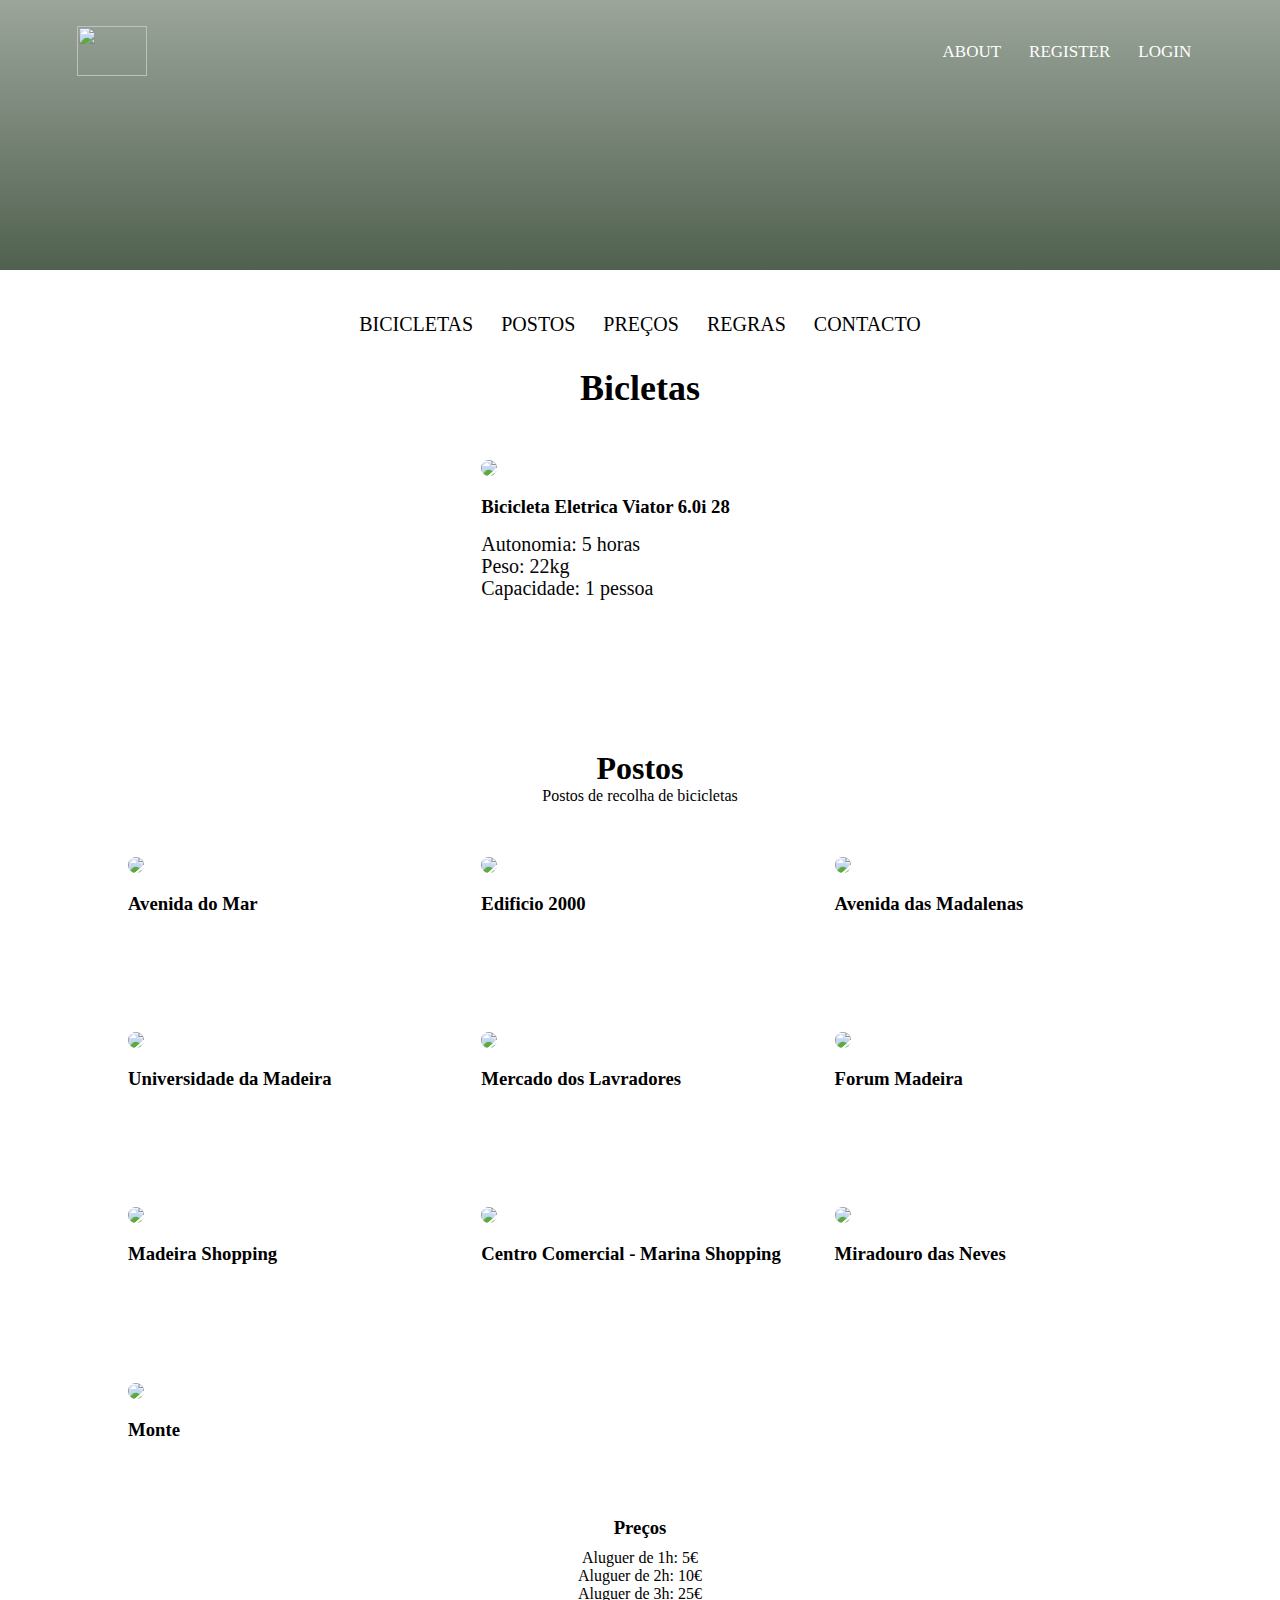
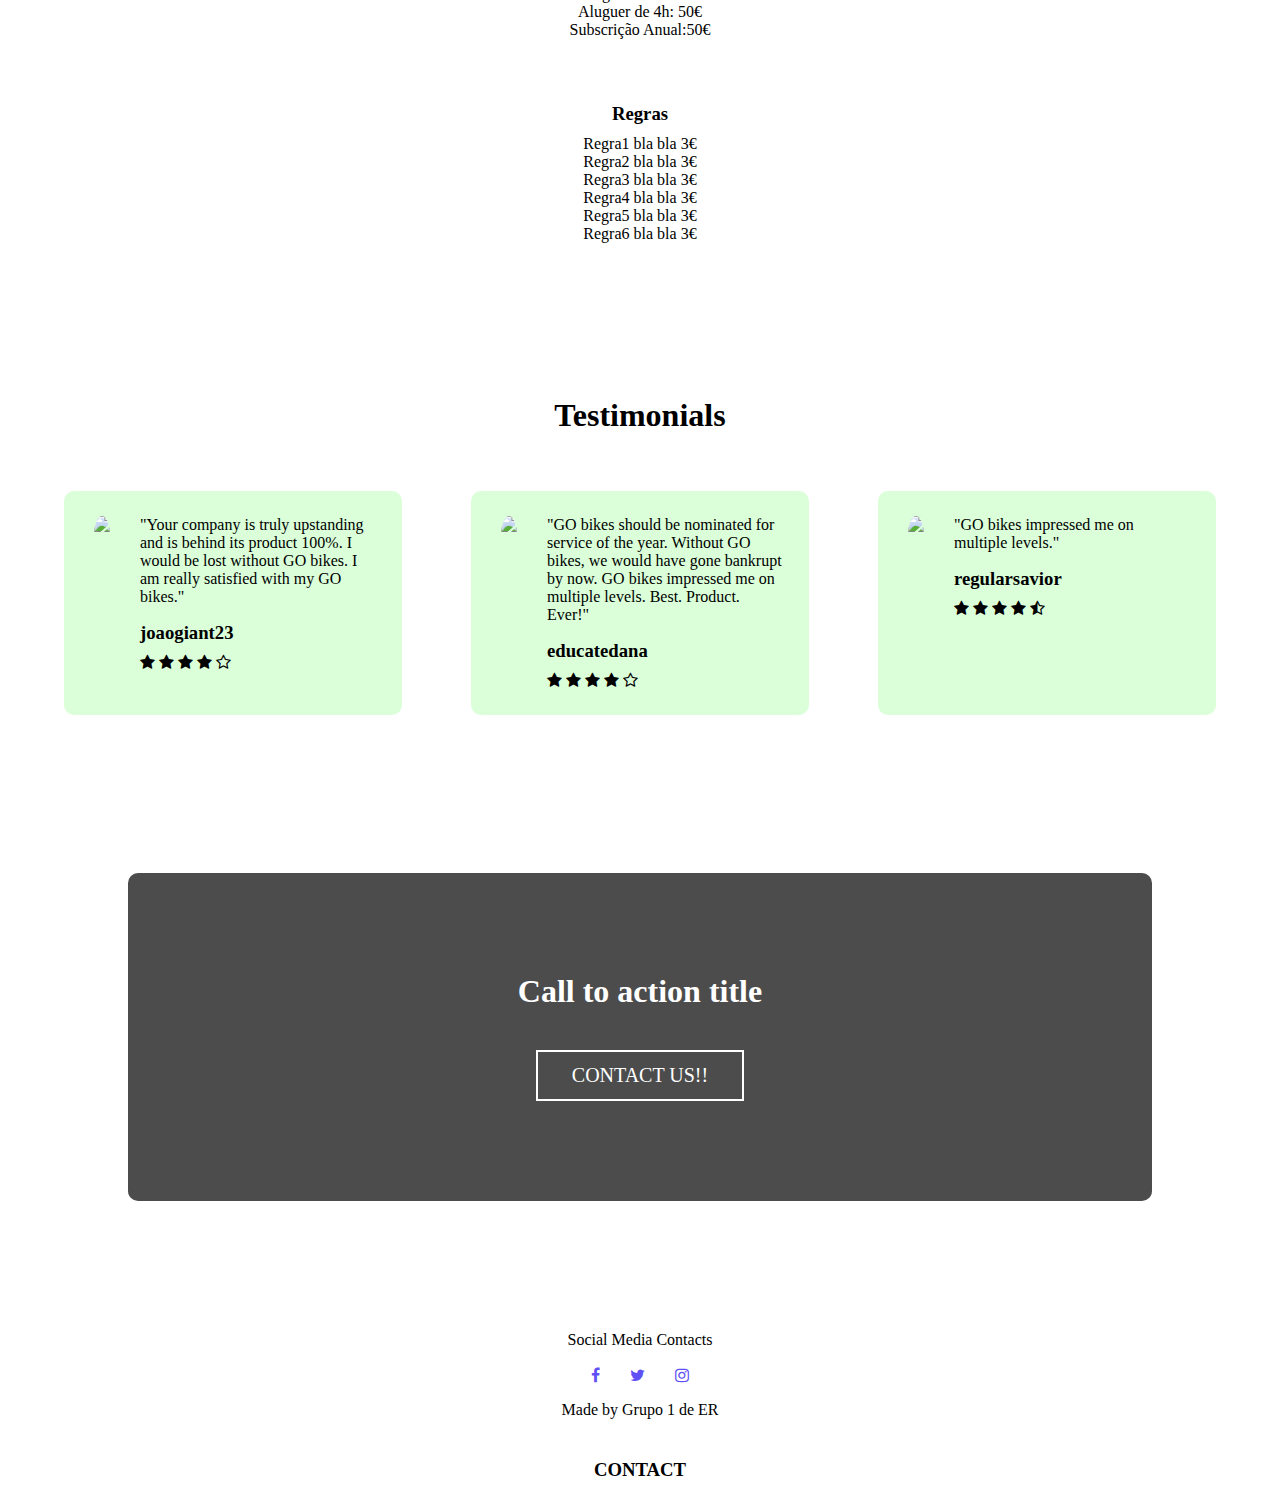
==== index.html @ dac05195 "PHP, HTML and CSS files" ====
<!DOCTYPE html>
<html>

<head>
<title> Site </title>
<meta name="viewport" content="width=device-width, initial-scale=1.0">
<link rel="shortcut icon" href="img/banner.png" />
<link rel="stylesheet" href="style.css"/>
<link rel="preconnect" href="https://fonts.googleapis.com">
<link rel="preconnect" href="https://fonts.gstatic.com" crossorigin>
<link href="https://fonts.googleapis.com/css2?family=Amatic+SC&display=swap" rel="stylesheet">
<link rel="stylesheet" href="https://stackpath.bootstrapcdn.com/font-awesome/4.7.0/css/font-awesome.min.css">
</head>

<body>

<section class= "header">
	</div>
	<nav>
		<a href="index.html"><img src="img/logo.png" style="width:70px; height:50px;"></a>
		<div class="nav-links" id="navLinks">
			<i class="fa fa-window-close"></i>
			<ul>
				<!-- <li> <a href="#">HOME</a></li> -->
				<li> <a href="">ABOUT</a></li>
				<li> <a href="">REGISTER</a></li>
				<li> <a href="">LOGIN</a></li>
				<!--<li> <a href="#course">COURSE</a></li>-->
				<!--<li> <a href="#campus">CAMPUS</a></li>-->
				<!--<li> <a href="#facillities">FACILITIES</a></li>-->
				<!--<li> <a href="#contact">CONTACT</a></li>-->
			</ul>
		</div>
	<i class="fa fa-ellipsis-v" onclick="showMenu()"></i>
	</nav>
	<!--
	<div class="text-box">
		<h1>Some text in here</h1>
		<p>This web site was used with css, html and some javascript </p>
		<a  href="" class="hero-btn">Visit us to know more</a>
	</div>-->
</section>

<!-- Course -->
<section class="course" id="course">

	<nav>
		<div class="nav-links-info" id="navLinksInfo">
			<i class="fa fa-window-close" onclick="hideMenu()"></i>
			<ul>
				<li> <a href="#bikeh">BICICLETAS</a></li>
				<li> <a href="#postos">POSTOS</a></li>
				<li> <a href="#prices">PREÇOS</a></li>
				<li> <a href="#rules">REGRAS</a></li>
				<li> <a href="#contact">CONTACTO</a></li>
			</ul>
		</div>
		<i class="fa fa-ellipsis-v" onclick="showMenu()"></i>
	</nav>

	<h1 id="bikeh" >Bicletas</h1>

	<div class="row-bike" id="bike">
		<div class="facilities-col">
			<img src="img/bike.png">
			<h3>Bicicleta Eletrica Viator 6.0i 28 </h3>
			<p>Autonomia: 5 horas <br> Peso: 22kg  <br> Capacidade: 1 pessoa </p>
		</div>

	</div>
</section>


<!-- Facilities -->

<section class="facilities" id="postos">
	<h1> Postos </h1>
	<p>Postos de recolha de bicicletas</p>

	<div class="row">
		<div class="facilities-col">
			<img src="img/Avenid.png">
			<h3>Avenida do Mar</h3>

		</div>
		<div class="facilities-col">
			<img src="img/Edificio_2000.png">
			<h3>Edificio 2000</h3>

		</div>
		<div class="facilities-col">
			<img src="img/Avenida_das_madalenas.png">
			<h3>Avenida das Madalenas</h3>
		</div>
	</div>
	<div class="row">
		<div class="facilities-col">
			<img src="img/uma.png">
			<h3>Universidade da Madeira</h3>

		</div>
		<div class="facilities-col">
			<img src="img/mercado.png">
			<h3>Mercado dos Lavradores</h3>

		</div>
		<div class="facilities-col">
			<img src="img/forum.png">
			<h3>Forum Madeira</h3>

		</div>
	</div>
	<div class="row">
		<div class="facilities-col">
			<img src="img/madeira.png">
			<h3>Madeira Shopping</h3>
		</div>
		<div class="facilities-col">
			<img src="img/marina.png">
			<h3>Centro Comercial - Marina Shopping</h3>

		</div>
		<div class="facilities-col">
			<img src="img/miraneves.png">
			<h3>Miradouro das Neves</h3>
		</div>
	</div>
	<div class="row" style=" text-align: center">
		<div class="facilities-col">
			<img src="img/monte.png">
			<h3>Monte</h3>
		</div>
	</div>
</section>

<!-- Preços -->
<section class = "prices" id="prices">
<h3> Preços </h3>
	<div style="text-align: center">
		<p>Aluguer de 1h: 	5€</p>
		<p>Aluguer de 2h: 	10€</p>
		<p>Aluguer de 3h: 	25€</p>
		<p>Aluguer de 4h:  	50€</p>
		<p>Subscrição Anual:50€</p>
		<br>
		<br>
		<br>
	</div>
</section>


<!-- Regras -->
<section class = "rules" id="rules">
	<h3> Regras </h3>
	<div style="text-align: center">
		<p>Regra1 bla bla 3€</p>
		<p>Regra2 bla bla 3€</p>
		<p>Regra3 bla bla 3€</p>
		<p>Regra4 bla bla 3€</p>
		<p>Regra5 bla bla 3€</p>
		<p>Regra6 bla bla 3€</p>
	</div>
	<br>
	<br>
	<br>
</section>

<!-- Preços e Regras -->
<!--
<section class="prirule">
	<h3>Junto</h3>
	<div style="text-align: center;">
		<div style="display: inline-flex">
			<div style="padding-left: 3px;">
				<p>Regra1 bla bla 3€</p>
				<p>Regra2 bla bla 3€</p>
				<p>Regra3 bla bla 3€</p>
				<p>Regra4 bla bla 3€</p>
				<p>Regra5 bla bla 3€</p>
				<p>Regra6 bla bla 3€</p>
			</div>
			<div style="padding-left: 15px;">
				<p>Aluguer de 1h: 	5€</p>
				<p>Aluguer de 2h: 	10€</p>
				<p>Aluguer de 3h: 	25€</p>
				<p>Aluguer de 4h:  	50€</p>
				<p>Subscrição Anual:50€</p>
			</div>
		</div>
	</div>
</section> -->

<!-- Testimonials -->
<section class="testimonials" id="testimonials">
	<h1> Testimonials</h1>
	<!--<p>Another Testimonials text</p>-->
	<div class="row">
		<div class="testimonial-col">
			<img src="img/user1.png">
			<div>
				<p>"Your company is truly upstanding and is behind its product 100%. I would be lost without GO bikes. I am really satisfied with my GO bikes."</p>
				<h3>joaogiant23</h3>
				<i class="fa fa-star"></i>
				<i class="fa fa-star"></i>
				<i class="fa fa-star"></i>
				<i class="fa fa-star"></i>
				<i class="fa fa-star-o"></i>
			</div>
		</div>

		<div class="testimonial-col">
			<img src="img/user2.png">
			<div>
				<p>"GO bikes should be nominated for service of the year. Without GO bikes, we would have gone bankrupt by now. GO bikes impressed me on multiple levels. Best. Product. Ever!"</p>
				<h3>educatedana</h3>
				<i class="fa fa-star"></i>
				<i class="fa fa-star"></i>
				<i class="fa fa-star"></i>
				<i class="fa fa-star"></i>
				<i class="fa fa-star-o"></i>
			</div>
		</div>

		<div class="testimonial-col">
			<img src="img/user3.png">
			<div>
				<p>"GO bikes impressed me on multiple levels."</p>
				<h3>regularsavior</h3>
				<i class="fa fa-star"></i>
				<i class="fa fa-star"></i>
				<i class="fa fa-star"></i>
				<i class="fa fa-star"></i>
				<i class="fa fa-star-half-o"></i>
			</div>
		</div> 
	</div>
</section>

<!--Call to action -->
<section class="cta" id="cta">
	<h1>Call to action title </h1>
	<a href="" class="hero-btn">CONTACT US!!</a>
</section>

<!--Footer -->
<section class="footer">
	<!-- <h4>Footer</h4> -->
	<p>Social Media Contacts</p>
	<div class="icons">
		<!-- <i class="fa fa-star"></i> -->
		<i class="fa fa-facebook"></i>
		<i class="fa fa-twitter"></i>
		<i class="fa fa-instagram"></i>
		<!--<i class="fa fa-linkedin"></i>-->
	</div>
	<p>Made by Grupo 1 de ER</p>
</section>

<section class="contact" id="contact">
	<div class=" comment-box">
		<h3>CONTACT</h3>
		<form class="comment-form">

		</form>
	</div>
</section>


<!-- JS for the media query menu -->
 <script> 
	 /*
	 var a = document.getElementById("navLinks");

	 function hideMenu(){
		navLinks.style.transition = "1s";
		navLinks.style.display = "inline";
		navLinks.style.right = "-200px";
	 }

	 function showMenu(){
		navLinks.style.transition = "1s";
		navLinks.style.display = "inline";
		navLinks.style.right = "0px";
	 }*/
 </script>
</body>
</html>
---- style.css ----
*{
	margin: 0;
	padding: 0;
	font-family: cursive;
}

html {
	scroll-behavior: smooth;
  }

/* Cosmetic configuration of the class header */ 
.header{
	min-height: 30vh; /*enables one full image on webpage*/
	width: 100%;
	background-image: linear-gradient(rgba(6, 30, 4, 0.4), rgba(6, 30, 4, 0.7)), url("img/banner.png");
	background-position: center;
	background-size: cover;
	position: relative;
}


nav{
	display: flex; /* enables the options being in the same line of site logo*/
	padding: 2% 6%;
	justify-content: space-between; /* The options are in the conner*/
	align-items: center; /* Logo and the options are align*/
}

/* */
.nav-links{
	flex: 1; /* It will ocupate all the space*/
	text-align: right;
}

/* Configuration of position and display of the options */ 
.nav-links ul li{ /* The option will be align equaly with the logo */
	list-style: none;
	display: inline-block;
	padding: 8px 12px;
	position: relative;
}

/* Font and color Configuration of the options*/
.nav-links ul li a{
	color: #fff;
	text-decoration: none;
	font-size: 17px;
}

/* Definition of the line below the options */
.nav-links ul li::after{
	content: '';
	width: 	0%; /* 0% because we wanto to display the line when the cursor is on top of a option! */
	height: 2px;
	background: #36f4ee;
	display: block;
	margin: auto;
	transition: 0.3s;
}

/* ativation of the line when the cursor is on, an certain option */
.nav-links ul li:hover::after{
	width: 100%;	
}

/* aaa */
.nav-links-info{
	flex: 1; /* It will ocupate all the space*/
	text-align: center;
}

/* Configuration of position and display of the options */
.nav-links-info ul li{ /* The option will be align equaly with the logo */
	list-style: none;
	display: inline-block;
	padding: 8px 12px;
	position: relative;
}

/* Font and color Configuration of the options*/
.nav-links-info ul li a{
	color: #000000;
	text-decoration: none;
	font-size: 20px;
}

/* Definition of the line below the options */
.nav-links-info ul li::after{
	content: '';
	width: 	0%; /* 0% because we wanto to display the line when the cursor is on top of a option! */
	height: 2px;
	background: #4b4b4b;
	display: block;
	margin: auto;
	transition: 0.3s;
}

/* ativation of the line when the cursor is on, an certain option */
.nav-links-info ul li:hover::after{
	width: 100%;
}


/*Configuration of text in the center */
.text-box{
	width: 90%;
	color: #fff;
	position: absolute;
	top: 30%;
	left: 50%;
	transform: translate(-50%, -50%);
	text-align: center;
	/*font-size: 20px;*/
}

.text-box h1{
	font-size: 62px;
}

.text-box p{
	margin: 10px 0 20px; /* 10px from top, 0 from left and right and 40px from the bottom*/
	font-size: 20px;
	color: #fff;
}

/* Decoration of the <a href... and the border around it */
.hero-btn{
	display: inline-block;
	text-decoration: none;
	color: #fff;
	border: 2px solid #fff;
	padding: 12px 34px;
	font-size: 20px;
	background: transparent;
	position: relative;
	cursor: pointer;
}

.hero-btn:hover{
	border: 1px solid #f44336;
	transition: 1s;
	background: #f44336;
}

nav .fa{
	display: none;
}

nav .fa{
	display: none;
}

/*
@media(max-width: 700px) {
	.text-box h1{
		font-size: 20px;
	}

	.nav-links ul li{
		display: block;
	}*/

	/* Menu configuration */
	/*.nav-links{
		display: none;
		position: absolute;
		background: #f44336;
		height: 100vh;
		width: 200px;
		top: 0;
		right: -200;
		text-align: left;
		z-index: 2;
	}*/

	/* opening tag icon */
	/*nav .fa{
		display: block;
		color: #fff;
		margin: 20px;
		font-size: 22px;
		cursor: pointer;
	}*/

	/* closing menu icon */
	/*nav .fa{
		display: block;
		color:#fff;
		margin: 20px;
		font-size: 22px;
		cursor: pointer;
	}

	.nav-links ul{
		padding: 30px;
	}
}*/

/* course ------------------------------------------------------------------------------------------------------------------------------------------------------------------------------------------*/

.course{
	width: 80%;
	margin: auto;
	text-align: center;
	padding-top: 15px;
}

.course h1{
	font-size: 36px;
	font-weight: 600;
}

.course p{
	color: rgb(5, 5, 5);
	font-size: 20px;
	font-weight: 300;
	line-height: 22px;
	padding: 10px;
}

/* to all .course-col information */
.row{
	margin-top: 5%;
	display: flex;
	justify-content: space-between;
}

.course-col{
	flex-basis: 31%; /* Border length */
	background: #ffe8e8;
	border-radius: 30px; /* Border form. 5px- rectangle, 30px- circle */
	margin-bottom: 5%;
	padding: 20px 12px;
	box-sizing: border-box;
	transition: 0.5s;
}

h3{
	text-align: center;
	font-weight: 600;
	margin: 10px 0;
}

.course-col:hover{
	box-shadow: 0 0 20px 0px rgba(255, 0, 0, 0.274);
}
/*
@media(max-width: 700px){
	.row{
		flex-direction: column;
	}
}*/

/*campus ----------------------------------------------------------------------------------------------------------------------------------------------------------------------------------*/
.campus{
	width: 80%;
	margin: auto;
	text-align: center;
	padding-top: 50px;
}

/* Image border and size configuration */
.campus-col{
	flex-basis: 32%; /* Image  */
	border-radius: 10px;
	margin-bottom: 30px;
	position: relative;
	overflow: hidden;
}

.campus-col img{
	width: 100%;
	width: 300px;
	height: 170px;
	display: block;
}

/* Image border and size configuration */
.campus-col-solo{
	flex-basis: 32%; /* Image  */
	border-radius: 10px;
	margin-bottom: 30px;
	position: relative;
	overflow: hidden;
}

.campus-col-solo img{
	width: 50%;
	width: 300px;
	height: 170px;
	text-align: center;
} /* teste */

.layer-solo{ /*Texto*/
	background: transparent;
	height: 100%;
	width: 100%;
	position: absolute;
	top: 0;
	left: 0;
	transition: 1s;
}


.layer-solo h3{
	width: 500%;
	font-weight: 500;
	color: #fff;;
	font-size: 0px;
	bottom: 0;
	left: 50%;
	transform: translateX(-50%);
	position: absolute;
	transition: 1s;
}

.layer-solo:hover h3{
	font-size: 26px;
	/*
	bottom: 49%;
	opacity: 1;
	*/
}

/* AAA */
.layer{
	background: transparent;
	height: 100%;
	width: 100%;
	position: absolute;
	top: 0;
	left: 0;
	transition: 1s;
}

.layer:hover{
	background: rgba(226, 0, 0, 0.274);
}

.layer h3{
	width: 100%;
	font-weight: 500;
	color: #85ff00;;
	font-size: 0px;
	bottom: 0;
	left: 50%;
	transform: translateX(-50%);
	position: absolute;
	transition: 1s;
}

.layer:hover h3{
	font-size: 15px;
	/*
	bottom: 49%;
	opacity: 1;
	*/
}

/*---- Facilities ----*/
.facilities{
	width: 80%;
	margin: auto;
	text-align: center;
	padding-top: 100px;
}

/* Bicicleta eletrica descrição */


.row-bike{
	margin-top: 5%;
	display: flex;
	justify-content: center;
}

.facilities-col{
	flex-basis: 31%; /* Image  */
	border-radius: 10px;
	margin-bottom: 5%;
	text-align: center;
}

/* Image format dimension */
.facilities-col img{
	width: 100%;
	border-radius: 10px;
}

.facilities-col p{
	padding: 0;
}

.facilities-col h3{
	margin-top: 16px;
	margin-bottom: 15px;
	text-align: left;
}

/* ---- */

.facilities-col{
	flex-basis: 31%; /* Image  */
	border-radius: 10px;
	margin-bottom: 5%;
	text-align: left;
}

/* Image format dimension */
.facilities-col img{
	width: 100%;
	border-radius: 10px;
}

.facilities-col p{
	padding: 0;
}

.facilities-col h3{
	margin-top: 16px;
	margin-bottom: 15px;
	text-align: left;
}

/*Testimonials -------------------------------------------------------------------------------------------------------*/
.testimonials{
	width: 90%;
	margin: auto;
	padding-top: 100px;
	text-align: center;
}

.testimonial-col{
	flex-basis:  25%;
	border-radius: 10px;
	margin-bottom: 5%;
	text-align: left;
	background: #dbffd9; /* Background color */
	padding: 25px; /*box size */
	cursor: pointer;
	display: flex;
}

.testimonial-col  img{
	height: 40px;
	margin-left: 5px;
	margin-right: 30px;
	border-radius: 50%;
}

.testimonial-col p{
	padding: 0;
}

.testimonial-col h3{
	margin-top: 16px;
	text-align: left;
}
/*
@media(max-width: 700px){
	.testimonial-col  img{
		margin-left: 0px;
		margin-right: 15px;
	}
}*/

/*CTA ------------------------------------------------------------------------------------------------------------------------------------------*/
.cta{
	margin: 100px auto; /* 100px -> top distance */
	width: 80%;
	background-image: linear-gradient(rgba(00,0,0,0.7),rgba(00,0,0,0.7)), url("img/contact.jpg");
	background-position: center;
	background-size: cover;
	border-radius: 10px;
	text-align: center;
	padding: 100px 0; /*background image size*/
}

.cta h1{
	color: #fff;
	margin-bottom: 40px;
	padding: 0;
}
/*
@media(max-width: 700px){
	.cta h1{
		font-size: 24px;
	}
}*/

/* https://www.youtube.com/watch?v=oYRda7UtuhA&t=2255s  1:07:26 -> part 1*/

/*Footer--------------------------------------------------------------------------------------------------------------------------------------------*/

.footer{
	width: 100%;
	text-align: center;
	padding: 30px 0;
}

.footer h4{
	margin-bottom: 25px;
	margin-top: 20px;
	font-weight: 600;
}

.icons .fa{
	color: #604ff5;
	margin: 0 13px;
	cursor: pointer;
	padding: 18px 0;
}

/*https://www.youtube.com/watch?v=P6YQUAWJbwc 10:08*/
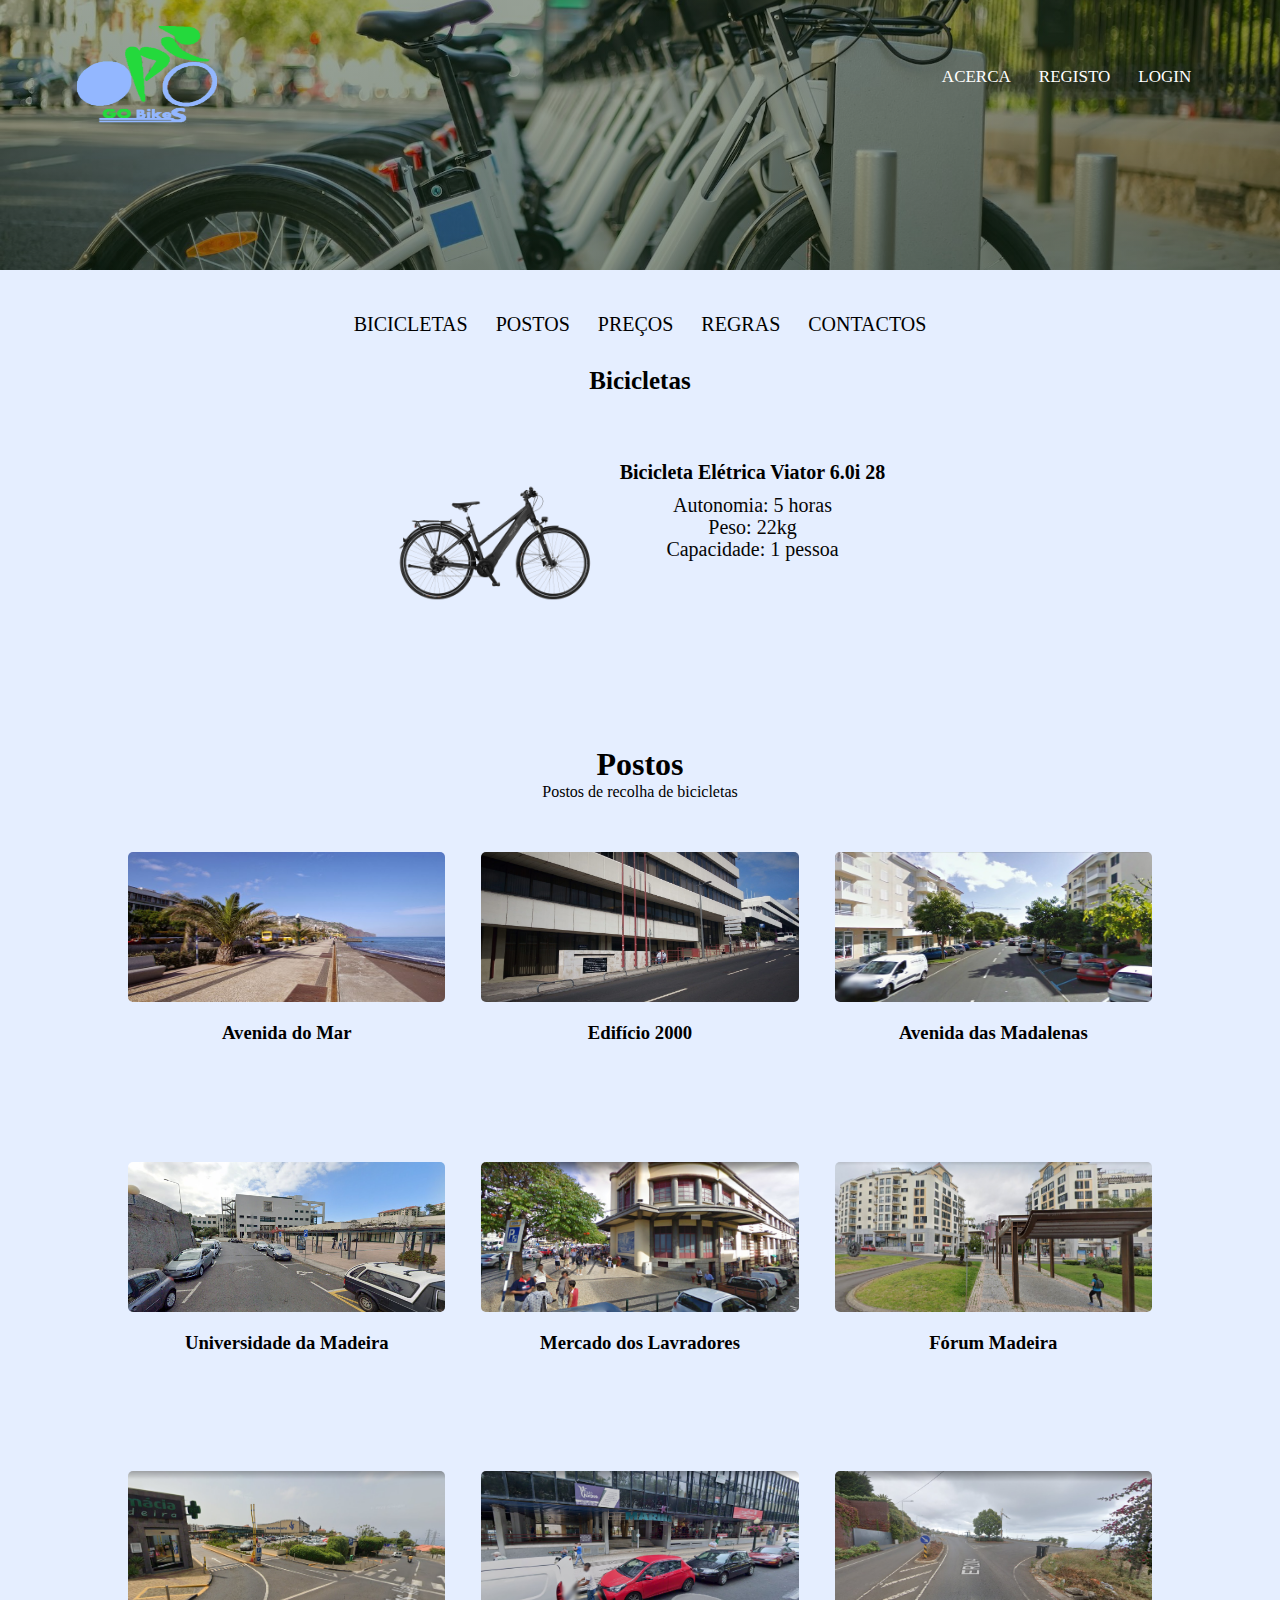
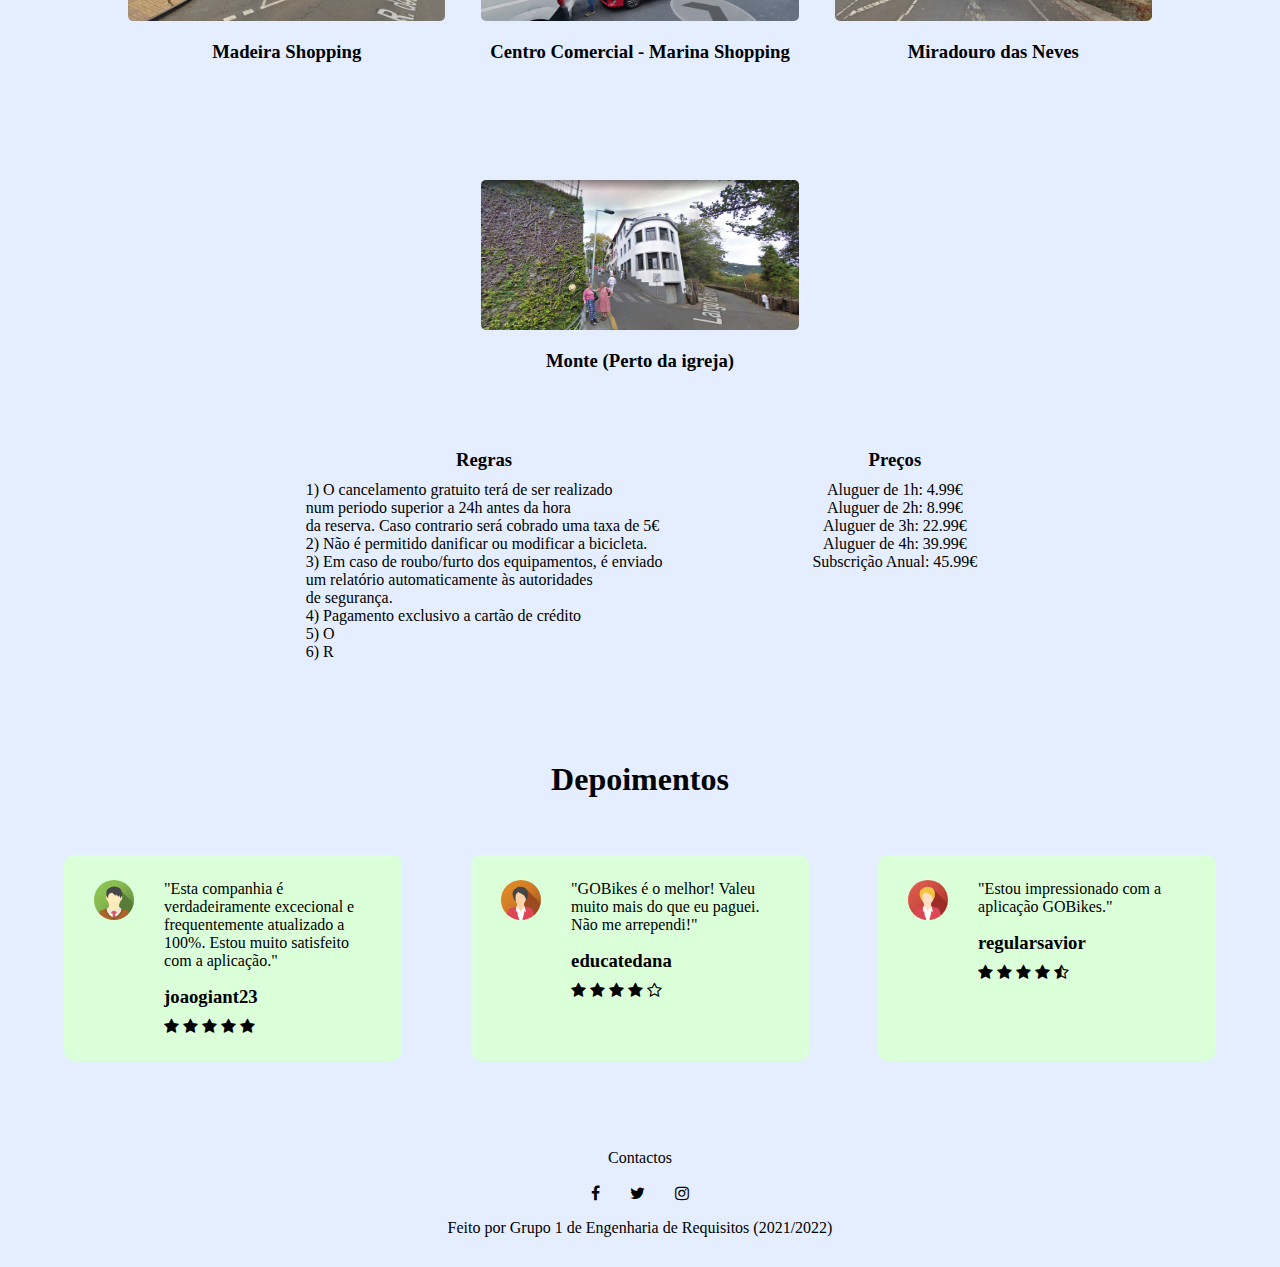
==== commit 95d6a58c: "Add files via upload" ====
--- a/index.html
+++ b/index.html
@@ -1,10 +1,10 @@
 <!DOCTYPE html>
-<html>
+<html lang="pt-PT">
 
 <head>
-<title> Site </title>
-<meta name="viewport" content="width=device-width, initial-scale=1.0">
-<link rel="shortcut icon" href="img/banner.png" />
+<title> GOBikes </title>
+<meta name="viewport" content="width=device-width, initial-scale=1.0" charset="UTF-8">
+<link rel="shortcut icon" href="img/logo.png" />
 <link rel="stylesheet" href="style.css"/>
 <link rel="preconnect" href="https://fonts.googleapis.com">
 <link rel="preconnect" href="https://fonts.gstatic.com" crossorigin>
@@ -15,23 +15,22 @@
 <body>
 
 <section class= "header">
-	</div>
 	<nav>
-		<a href="index.html"><img src="img/logo.png" style="width:70px; height:50px;"></a>
+		<a href="index.html"><img src="img/logo.png" style="width:140px; height:100px;"></a>
 		<div class="nav-links" id="navLinks">
 			<i class="fa fa-window-close"></i>
 			<ul>
 				<!-- <li> <a href="#">HOME</a></li> -->
-				<li> <a href="">ABOUT</a></li>
-				<li> <a href="">REGISTER</a></li>
-				<li> <a href="">LOGIN</a></li>
+				<li> <a href="">ACERCA</a></li>
+				<li> <a href="register.php">REGISTO</a></li>
+				<li> <a href="login.php">LOGIN</a></li>
 				<!--<li> <a href="#course">COURSE</a></li>-->
 				<!--<li> <a href="#campus">CAMPUS</a></li>-->
 				<!--<li> <a href="#facillities">FACILITIES</a></li>-->
 				<!--<li> <a href="#contact">CONTACT</a></li>-->
 			</ul>
 		</div>
-	<i class="fa fa-ellipsis-v" onclick="showMenu()"></i>
+	<!--<i class="fa fa-ellipsis-v" onclick="showMenu()"></i>-->
 	</nav>
 	<!--
 	<div class="text-box">
@@ -50,21 +49,24 @@
 			<ul>
 				<li> <a href="#bikeh">BICICLETAS</a></li>
 				<li> <a href="#postos">POSTOS</a></li>
-				<li> <a href="#prices">PREÇOS</a></li>
-				<li> <a href="#rules">REGRAS</a></li>
-				<li> <a href="#contact">CONTACTO</a></li>
+				<li> <a href="#pricerule">PREÇOS</a></li>
+				<li> <a href="#pricerule">REGRAS</a></li>
+				<li> <a href="#contact">CONTACTOS</a></li>
 			</ul>
 		</div>
 		<i class="fa fa-ellipsis-v" onclick="showMenu()"></i>
 	</nav>
 
-	<h1 id="bikeh" >Bicletas</h1>
+	<h1 id="bikeh" >Bicicletas</h1>
 
 	<div class="row-bike" id="bike">
-		<div class="facilities-col">
-			<img src="img/bike.png">
-			<h3>Bicicleta Eletrica Viator 6.0i 28 </h3>
-			<p>Autonomia: 5 horas <br> Peso: 22kg  <br> Capacidade: 1 pessoa </p>
+		<div class="facilities-col-bike">
+			<img src="img/bike.png" style="width: 200px; height: 200px;">
+			<div class="info-bike">
+				<h1>Bicicleta Elétrica Viator 6.0i 28 </h1>
+				<p>Autonomia: 5 horas <br> Peso: 22kg  <br> Capacidade: 1 pessoa </p>
+			</div>
+
 		</div>
 
 	</div>
@@ -85,7 +87,7 @@
 		</div>
 		<div class="facilities-col">
 			<img src="img/Edificio_2000.png">
-			<h3>Edificio 2000</h3>
+			<h3>Edifício 2000</h3>
 
 		</div>
 		<div class="facilities-col">
@@ -106,7 +108,7 @@
 		</div>
 		<div class="facilities-col">
 			<img src="img/forum.png">
-			<h3>Forum Madeira</h3>
+			<h3>Fórum Madeira</h3>
 
 		</div>
 	</div>
@@ -126,30 +128,40 @@
 		</div>
 	</div>
 	<div class="row" style=" text-align: center">
+		<div class="facilities-col-blank">
+			<img src="">
+			<h3></h3>
+		</div>
 		<div class="facilities-col">
 			<img src="img/monte.png">
-			<h3>Monte</h3>
+			<h3>Monte (Perto da igreja)</h3>
+		</div>
+		<div class="facilities-col-blank">
+			<img src="">
+			<h3></h3>
 		</div>
 	</div>
 </section>
 
 <!-- Preços -->
+<!--
 <section class = "prices" id="prices">
 <h3> Preços </h3>
-	<div style="text-align: center">
-		<p>Aluguer de 1h: 	5€</p>
-		<p>Aluguer de 2h: 	10€</p>
-		<p>Aluguer de 3h: 	25€</p>
-		<p>Aluguer de 4h:  	50€</p>
-		<p>Subscrição Anual:50€</p>
+	<div style="vertical-align: center">
+		<p>Aluguer de 1h: 		4.99€</p>
+		<p>Aluguer de 2h: 		8.99€</p>
+		<p>Aluguer de 3h: 		22.99€</p>
+		<p>Aluguer de 4h:  		39.99€</p>
+		<p>Subscrição Anual:	45.99€</p>
 		<br>
 		<br>
 		<br>
 	</div>
 </section>
-
+-->
 
 <!-- Regras -->
+<!--
 <section class = "rules" id="rules">
 	<h3> Regras </h3>
 	<div style="text-align: center">
@@ -163,55 +175,58 @@
 	<br>
 	<br>
 	<br>
-</section>
+</section> -->
 
 <!-- Preços e Regras -->
-<!--
-<section class="prirule">
-	<h3>Junto</h3>
+
+<section class="prirule" id="pricerule">
+	<!--<h3>Junto</h3>-->
 	<div style="text-align: center;">
 		<div style="display: inline-flex">
-			<div style="padding-left: 3px;">
-				<p>Regra1 bla bla 3€</p>
-				<p>Regra2 bla bla 3€</p>
-				<p>Regra3 bla bla 3€</p>
-				<p>Regra4 bla bla 3€</p>
-				<p>Regra5 bla bla 3€</p>
-				<p>Regra6 bla bla 3€</p>
-			</div>
-			<div style="padding-left: 15px;">
-				<p>Aluguer de 1h: 	5€</p>
-				<p>Aluguer de 2h: 	10€</p>
-				<p>Aluguer de 3h: 	25€</p>
-				<p>Aluguer de 4h:  	50€</p>
-				<p>Subscrição Anual:50€</p>
-			</div>
-		</div>
-	</div>
-</section> -->
+			<div style="padding-left: 3px; text-align: justify">
+				<h3>Regras</h3>
+				<p>1) O cancelamento gratuito terá de ser realizado<br> num periodo superior a 24h antes da hora<br> da reserva. Caso contrario será cobrado uma taxa de 5€</p>
+				<p>2) Não é permitido danificar ou modificar a bicicleta.<br></p>
+				<p>3) Em caso de roubo/furto dos equipamentos, é enviado<br> um relatório automaticamente às autoridades <br> de segurança.</p>
+				<p>4) Pagamento exclusivo a cartão de crédito</p>
+				<p>5) O</p>
+				<p>6) R</p>
+			</div>
+			<div style="padding-left: 150px;">
+				<h3>Preços</h3>
+				<p>Aluguer de 1h: 		4.99€</p>
+				<p>Aluguer de 2h: 		8.99€</p>
+				<p>Aluguer de 3h: 		22.99€</p>
+				<p>Aluguer de 4h:  		39.99€</p>
+				<p>Subscrição Anual:	45.99€</p>
+			</div>
+		</div>
+	</div>
+</section>
 
 <!-- Testimonials -->
 <section class="testimonials" id="testimonials">
-	<h1> Testimonials</h1>
+	<h1> Depoimentos</h1>
 	<!--<p>Another Testimonials text</p>-->
 	<div class="row">
 		<div class="testimonial-col">
 			<img src="img/user1.png">
 			<div>
-				<p>"Your company is truly upstanding and is behind its product 100%. I would be lost without GO bikes. I am really satisfied with my GO bikes."</p>
+				<p>"Esta companhia é verdadeiramente excecional e frequentemente atualizado a 100%. Estou muito satisfeito com a aplicação."</p>
 				<h3>joaogiant23</h3>
 				<i class="fa fa-star"></i>
 				<i class="fa fa-star"></i>
 				<i class="fa fa-star"></i>
 				<i class="fa fa-star"></i>
-				<i class="fa fa-star-o"></i>
+				<i class="fa fa-star"></i>
+
 			</div>
 		</div>
 
 		<div class="testimonial-col">
 			<img src="img/user2.png">
 			<div>
-				<p>"GO bikes should be nominated for service of the year. Without GO bikes, we would have gone bankrupt by now. GO bikes impressed me on multiple levels. Best. Product. Ever!"</p>
+				<p>"GOBikes é o melhor! Valeu muito mais do que eu paguei. Não me arrependi!"</p>
 				<h3>educatedana</h3>
 				<i class="fa fa-star"></i>
 				<i class="fa fa-star"></i>
@@ -224,7 +239,7 @@
 		<div class="testimonial-col">
 			<img src="img/user3.png">
 			<div>
-				<p>"GO bikes impressed me on multiple levels."</p>
+				<p>"Estou impressionado com a aplicação GOBikes."</p>
 				<h3>regularsavior</h3>
 				<i class="fa fa-star"></i>
 				<i class="fa fa-star"></i>
@@ -237,15 +252,16 @@
 </section>
 
 <!--Call to action -->
+<!--
 <section class="cta" id="cta">
 	<h1>Call to action title </h1>
 	<a href="" class="hero-btn">CONTACT US!!</a>
-</section>
+</section>-->
 
 <!--Footer -->
-<section class="footer">
+<section class="footer" id="contact">
 	<!-- <h4>Footer</h4> -->
-	<p>Social Media Contacts</p>
+	<p>Contactos</p>
 	<div class="icons">
 		<!-- <i class="fa fa-star"></i> -->
 		<i class="fa fa-facebook"></i>
@@ -253,9 +269,10 @@
 		<i class="fa fa-instagram"></i>
 		<!--<i class="fa fa-linkedin"></i>-->
 	</div>
-	<p>Made by Grupo 1 de ER</p>
-</section>
-
+	<p>Feito por Grupo 1 de Engenharia de Requisitos (2021/2022)</p>
+</section>
+
+<!--
 <section class="contact" id="contact">
 	<div class=" comment-box">
 		<h3>CONTACT</h3>
@@ -263,25 +280,7 @@
 
 		</form>
 	</div>
-</section>
-
-
-<!-- JS for the media query menu -->
- <script> 
-	 /*
-	 var a = document.getElementById("navLinks");
-
-	 function hideMenu(){
-		navLinks.style.transition = "1s";
-		navLinks.style.display = "inline";
-		navLinks.style.right = "-200px";
-	 }
-
-	 function showMenu(){
-		navLinks.style.transition = "1s";
-		navLinks.style.display = "inline";
-		navLinks.style.right = "0px";
-	 }*/
- </script>
+</section> -->
+
 </body>
 </html>
--- a/style.css
+++ b/style.css
@@ -12,11 +12,50 @@
 .header{
 	min-height: 30vh; /*enables one full image on webpage*/
 	width: 100%;
-	background-image: linear-gradient(rgba(6, 30, 4, 0.4), rgba(6, 30, 4, 0.7)), url("img/banner.png");
+	background-image: linear-gradient(rgba(6, 30, 4, 0.4), rgba(6, 30, 4, 0.47)), url("img/banner.png");
+	/*background-image: linear-gradient(rgba(6, 30, 4, 0.4), rgba(6, 30, 4, 0.7)), url("img/eleBikes.jpg");
+	background-image: linear-gradient(rgba(6, 30, 4, 0.4), rgba(6, 30, 4, 0.7)), url("img/eleBikes2.jpg");*/
 	background-position: center;
 	background-size: cover;
 	position: relative;
 }
+
+/* Customization of login button */
+body{
+	background-color: rgba(147, 183, 255, 0.24);
+}
+
+.btn-login{
+	padding-left: 25px;
+}
+
+button {
+	background-color: #04AA6D;
+	color: white;
+	padding: 10px 15px;
+	margin: 1px 0;
+	border: none;
+	cursor: pointer;
+	width: 20%;
+}
+
+button:hover {
+	opacity: 0.8;
+}
+
+input[type=text], input[type=password], input[type=email] {
+	width: 25%;
+	padding: 12px 20px;
+	margin: 8px 0;
+	display: inline-block;
+	border: 1px solid #ccc;
+	box-sizing: border-box;
+}
+
+input[type=email]{
+	margin-right: -25px;
+}
+
 
 
 nav{
@@ -223,6 +262,7 @@
 	margin-top: 5%;
 	display: flex;
 	justify-content: space-between;
+
 }
 
 .course-col{
@@ -340,7 +380,7 @@
 .layer h3{
 	width: 100%;
 	font-weight: 500;
-	color: #85ff00;;
+	color: #85ff00;
 	font-size: 0px;
 	bottom: 0;
 	left: 50%;
@@ -367,13 +407,31 @@
 
 /* Bicicleta eletrica descrição */
 
-
 .row-bike{
 	margin-top: 5%;
 	display: flex;
 	justify-content: center;
 }
 
+.facilities-col-bike{
+display: inline-flex;
+}
+
+
+
+.info-bike{
+	padding-top: 15px;
+	padding-left: 25px;
+}
+
+.info-bike h1{
+	font-size: 20px;
+}
+
+#bikeh{
+	font-size: 25px;
+}
+
 .facilities-col{
 	flex-basis: 31%; /* Image  */
 	border-radius: 10px;
@@ -383,8 +441,10 @@
 
 /* Image format dimension */
 .facilities-col img{
-	width: 100%;
-	border-radius: 10px;
+	width: 90px;/* -> */
+	height: 150px; /* ^ */
+	width: 100%;
+	border-radius: 5px;
 }
 
 .facilities-col p{
@@ -394,33 +454,11 @@
 .facilities-col h3{
 	margin-top: 16px;
 	margin-bottom: 15px;
-	text-align: left;
-}
-
-/* ---- */
-
-.facilities-col{
-	flex-basis: 31%; /* Image  */
-	border-radius: 10px;
-	margin-bottom: 5%;
-	text-align: left;
-}
-
-/* Image format dimension */
-.facilities-col img{
-	width: 100%;
-	border-radius: 10px;
-}
-
-.facilities-col p{
-	padding: 0;
-}
-
-.facilities-col h3{
-	margin-top: 16px;
-	margin-bottom: 15px;
-	text-align: left;
-}
+	/*display:flex;*/
+	text-align: center;
+}
+
+
 
 /*Testimonials -------------------------------------------------------------------------------------------------------*/
 .testimonials{
@@ -437,7 +475,6 @@
 	text-align: left;
 	background: #dbffd9; /* Background color */
 	padding: 25px; /*box size */
-	cursor: pointer;
 	display: flex;
 }
 
@@ -455,6 +492,12 @@
 .testimonial-col h3{
 	margin-top: 16px;
 	text-align: left;
+}
+
+.prices{
+	text-align: justify;
+	text-align-last: center;
+	margin: auto;
 }
 /*
 @media(max-width: 700px){
@@ -505,10 +548,9 @@
 }
 
 .icons .fa{
-	color: #604ff5;
+	/*color: #1c00ff;*/
 	margin: 0 13px;
-	cursor: pointer;
 	padding: 18px 0;
 }
 
-/*https://www.youtube.com/watch?v=P6YQUAWJbwc 10:08*/+/*https://www.youtube.com/watch?v=P6YQUAWJbwc 10:08*/
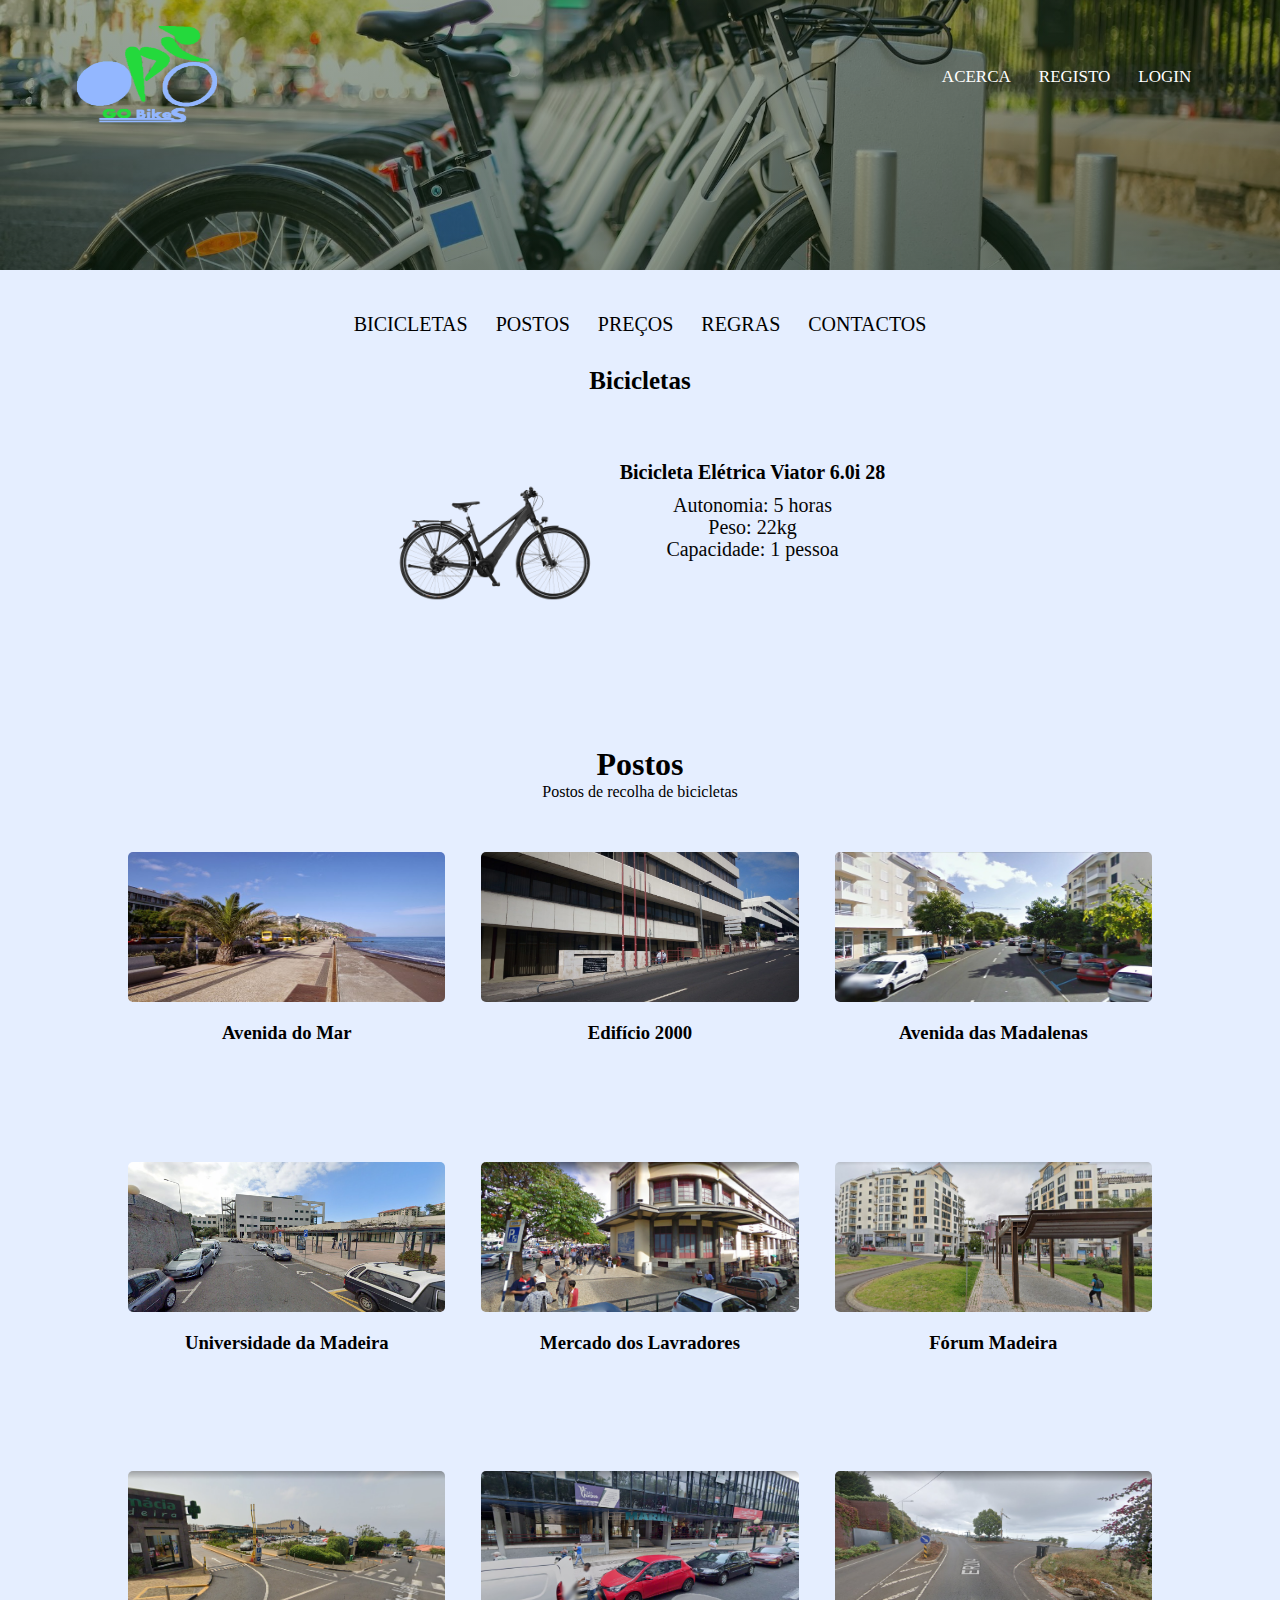
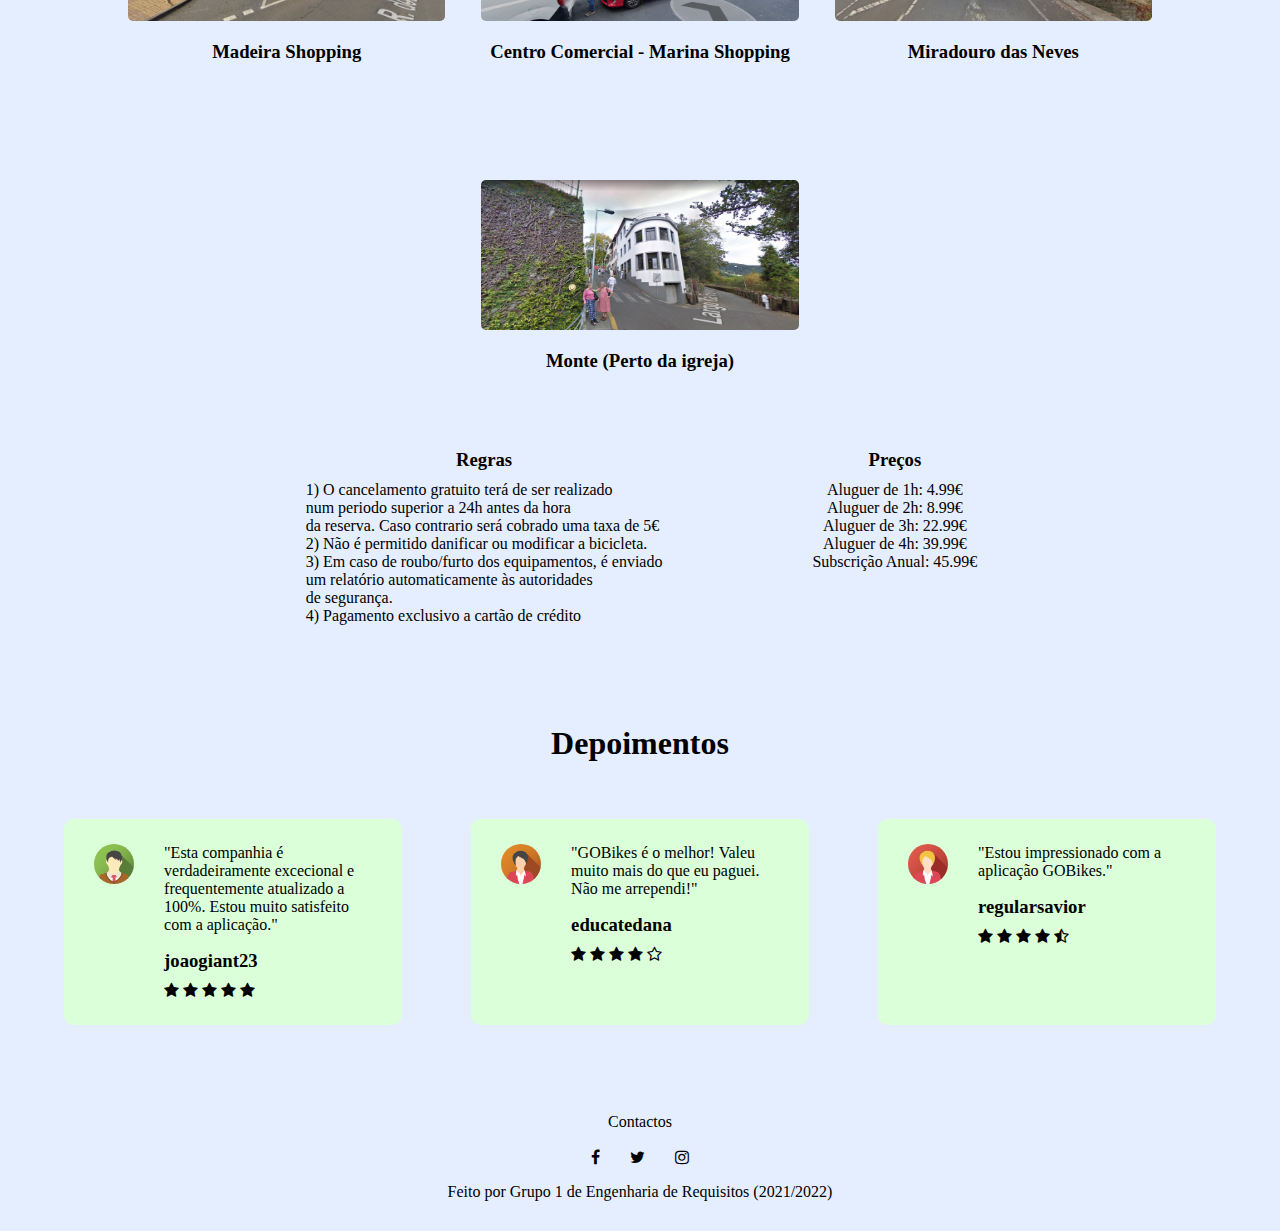
==== commit 18b2bdb4: "Add files via upload" ====
--- a/index.html
+++ b/index.html
@@ -21,7 +21,7 @@
 			<i class="fa fa-window-close"></i>
 			<ul>
 				<!-- <li> <a href="#">HOME</a></li> -->
-				<li> <a href="">ACERCA</a></li>
+				<li> <a href="acerca.html">ACERCA</a></li>
 				<li> <a href="register.php">REGISTO</a></li>
 				<li> <a href="login.php">LOGIN</a></li>
 				<!--<li> <a href="#course">COURSE</a></li>-->
@@ -189,8 +189,7 @@
 				<p>2) Não é permitido danificar ou modificar a bicicleta.<br></p>
 				<p>3) Em caso de roubo/furto dos equipamentos, é enviado<br> um relatório automaticamente às autoridades <br> de segurança.</p>
 				<p>4) Pagamento exclusivo a cartão de crédito</p>
-				<p>5) O</p>
-				<p>6) R</p>
+
 			</div>
 			<div style="padding-left: 150px;">
 				<h3>Preços</h3>
--- a/style.css
+++ b/style.css
@@ -43,14 +43,15 @@
 	opacity: 0.8;
 }
 
-input[type=text], input[type=password], input[type=email] {
+/*
+input[type=text], input[type=password], input[type=email], input[inputmode=numeric] {
 	width: 25%;
 	padding: 12px 20px;
 	margin: 8px 0;
 	display: inline-block;
 	border: 1px solid #ccc;
 	box-sizing: border-box;
-}
+}*/
 
 input[type=email]{
 	margin-right: -25px;
@@ -257,6 +258,26 @@
 	padding: 10px;
 }
 
+.course input[type=text], input[type=password], input[type=email], input[inputmode=numeric] {
+	width: 25%; /*Cumprimento*/
+	padding: 2px 20px;
+	margin: 8px 0;
+	display: inline-block;
+	border: 1px solid #ccc;
+	box-sizing: border-box;
+}
+
+.input-form{
+	margin-bottom: 10px;
+}
+.input-form label {
+	display: inline-block;
+	width: 150px;
+	text-align: right;
+}
+
+
+
 /* to all .course-col information */
 .row{
 	margin-top: 5%;
@@ -459,7 +480,6 @@
 }
 
 
-
 /*Testimonials -------------------------------------------------------------------------------------------------------*/
 .testimonials{
 	width: 90%;
@@ -499,6 +519,104 @@
 	text-align-last: center;
 	margin: auto;
 }
+
+table {
+	border-spacing: 1;
+	border-collapse: collapse;
+	background: white;
+	border-radius: 6px;
+	overflow: hidden;
+	max-width: 800px;
+	width: 100%;
+	margin: 0 auto;
+	position: relative;
+}
+table * {
+	position: relative;
+}
+table td,
+table th {
+	padding-left: 8px;
+}
+table thead tr {
+	height: 60px;
+	background: #ffed86;
+	font-size: 16px;
+}
+table tbody tr {
+	height: 48px;
+	border-bottom: 1px solid #e3f1d5;
+}
+table tbody tr:last-child {
+	border: 0;
+}
+table td,
+table th {
+	text-align: left;
+}
+table td.l,
+table th.l {
+	text-align: right;
+}
+table td.c,
+table th.c {
+	text-align: center;
+}
+table td.r,
+table th.r {
+	text-align: center;
+}
+
+@media screen and (max-width: 35.5em) {
+	table {
+		display: block;
+	}
+	table > *,
+	table tr,
+	table td,
+	table th {
+		display: block;
+	}
+	table thead {
+		display: none;
+	}
+	table tbody tr {
+		height: auto;
+		padding: 8px 0;
+	}
+	table tbody tr td {
+		padding-left: 45%;
+		margin-bottom: 12px;
+	}
+	table tbody tr td:last-child {
+		margin-bottom: 0;
+	}
+	table tbody tr td:before {
+		position: absolute;
+		font-weight: 700;
+		width: 40%;
+		left: 10px;
+		top: 0;
+	}
+	table tbody tr td:nth-child(1):before {
+		content: "ID";
+	}
+	table tbody tr td:nth-child(2):before {
+		content: "ID Bicicleta";
+	}
+	table tbody tr td:nth-child(3):before {
+		content: "Localidade";
+	}
+	table tbody tr td:nth-child(4):before {
+		content: "Data Início";
+	}
+	table tbody tr td:nth-child(5):before {
+		content: "Data Final";
+	}
+	table tbody tr td:nth-child(6):before {
+		content: "Ação";
+	}
+}
 /*
 @media(max-width: 700px){
 	.testimonial-col  img{
